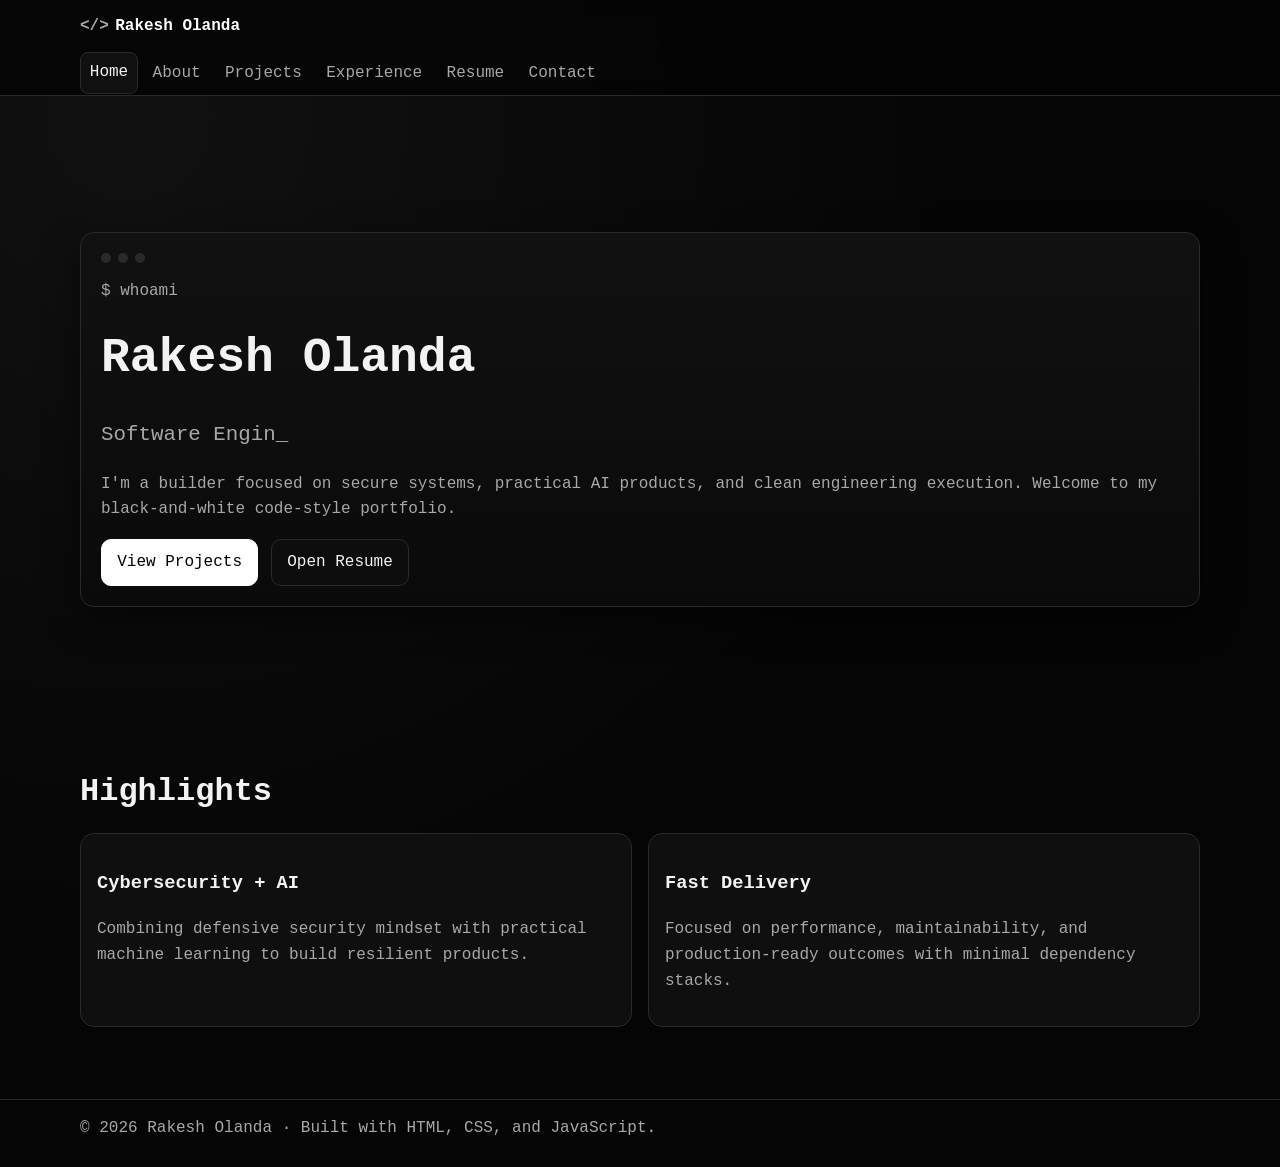
==== index.html @ 15c43d20 "feat: build black-and-white multi-page portfolio site Co-authored-by: KeshKesh10 <188251814+KeshKesh" ====
<!DOCTYPE html>
<html lang="en">
<head>
  <meta charset="UTF-8" />
  <meta name="viewport" content="width=device-width, initial-scale=1.0" />
  <title>Rakesh Olanda | Portfolio</title>
  <meta name="description" content="Portfolio of Rakesh Olanda, Software Engineer focused on Cybersecurity and AI." />
  <meta property="og:title" content="Rakesh Olanda | Portfolio" />
  <meta property="og:description" content="Software Engineer | Cybersecurity | AI" />
  <meta property="og:type" content="website" />
  <meta property="og:url" content="https://keshkesh10.github.io/portfolio/" />
  <meta property="og:image" content="https://keshkesh10.github.io/portfolio/assets/images/favicon.svg" />
  <link rel="icon" type="image/svg+xml" href="assets/images/favicon.svg" />
  <link rel="stylesheet" href="assets/css/styles.css" />
</head>
<body>
  <header id="site-header"></header>

  <main>
    <section class="hero container">
      <div class="terminal animate">
        <div class="dots"><span></span><span></span><span></span></div>
        <p class="muted">$ whoami</p>
        <h1>Rakesh Olanda</h1>
        <p class="hero-sub caret"><span data-typing>Software Engineer</span></p>
        <p>I'm a builder focused on secure systems, practical AI products, and clean engineering execution. Welcome to my black-and-white code-style portfolio.</p>
        <div class="btn-row">
          <a class="btn primary" href="pages/projects.html">View Projects</a>
          <a class="btn" href="pages/resume.html">Open Resume</a>
        </div>
      </div>
    </section>

    <section class="container animate">
      <h2 class="section-title">Highlights</h2>
      <div class="grid two">
        <article class="card">
          <h3>Cybersecurity + AI</h3>
          <p class="muted">Combining defensive security mindset with practical machine learning to build resilient products.</p>
        </article>
        <article class="card">
          <h3>Fast Delivery</h3>
          <p class="muted">Focused on performance, maintainability, and production-ready outcomes with minimal dependency stacks.</p>
        </article>
      </div>
    </section>
  </main>

  <footer id="site-footer"></footer>
  <script src="assets/js/app.js" defer></script>
</body>
</html>
---- assets/css/styles.css ----
:root {
  --bg: #050505;
  --panel: #0f0f0f;
  --text: #f3f3f3;
  --muted: #a8a8a8;
  --line: #2a2a2a;
  --accent: #ffffff;
  --radius: 14px;
  --max: 1120px;
}

* { box-sizing: border-box; }
html { scroll-behavior: smooth; }
body {
  margin: 0;
  font-family: "SFMono-Regular", Menlo, Monaco, Consolas, "Liberation Mono", "Courier New", monospace;
  background: radial-gradient(circle at 10% 10%, #111 0, #050505 55%);
  color: var(--text);
  line-height: 1.6;
}

a { color: var(--accent); text-decoration: none; }
a:hover { text-decoration: underline; }

.container {
  width: min(var(--max), 92%);
  margin: 0 auto;
}

.site-header {
  position: sticky;
  top: 0;
  z-index: 100;
  backdrop-filter: blur(8px);
  background: rgba(5, 5, 5, 0.9);
  border-bottom: 1px solid var(--line);
}

.nav-wrap {
  display: flex;
  align-items: center;
  justify-content: space-between;
  padding: .85rem 0;
}

.brand {
  display: inline-flex;
  gap: .4rem;
  align-items: center;
  font-weight: 700;
}
.brand::before {
  content: "</>";
  color: var(--muted);
}

.nav-toggle {
  border: 1px solid var(--line);
  background: transparent;
  color: var(--text);
  border-radius: 10px;
  padding: .45rem .6rem;
}

.nav-links {
  list-style: none;
  margin: 0;
  padding: 0;
  display: none;
  flex-direction: column;
  width: 100%;
  margin-top: .8rem;
  gap: .3rem;
}
.nav-links.open { display: flex; }
.nav-link {
  display: inline-block;
  border: 1px solid transparent;
  border-radius: 8px;
  padding: .45rem .55rem;
  color: var(--muted);
  transition: transform .2s ease, border-color .2s ease, color .2s ease, background .2s ease;
}
.nav-link:hover,
.nav-link.active {
  color: var(--text);
  border-color: var(--line);
  background: #101010;
  text-decoration: none;
  transform: translateY(-1px);
}

.hero {
  min-height: 70vh;
  display: grid;
  align-items: center;
  padding: 3.5rem 0 2.4rem;
}
.terminal {
  background: linear-gradient(180deg, #111, #0a0a0a);
  border: 1px solid var(--line);
  border-radius: var(--radius);
  padding: 1.25rem;
  box-shadow: 0 12px 35px rgba(0,0,0,.5);
}
.dots { display: flex; gap: .45rem; margin-bottom: 1rem; }
.dots span {
  width: .62rem; height: .62rem; border-radius: 50%;
  background: #2a2a2a;
}
.hero h1 { font-size: clamp(1.8rem, 7vw, 3rem); margin: .2rem 0; }
.hero p { color: var(--muted); }
.hero-sub {
  font-size: clamp(1rem, 3.5vw, 1.3rem);
  min-height: 1.8rem;
}
.caret::after {
  content: "_";
  animation: blink .9s steps(1) infinite;
}
@keyframes blink { 50% { opacity: 0; } }

.btn-row { display: flex; gap: .8rem; flex-wrap: wrap; margin-top: 1rem; }
.btn {
  border: 1px solid var(--line);
  border-radius: 10px;
  padding: .62rem .95rem;
  color: var(--text);
  background: #0d0d0d;
  transition: transform .2s ease, border-color .2s ease;
}
.btn:hover { border-color: #5d5d5d; transform: translateY(-1px); text-decoration: none; }
.btn.primary { background: #fff; color: #000; border-color: #fff; }

main section { padding: 2.5rem 0; }
.section-title {
  font-size: clamp(1.4rem, 3.8vw, 2rem);
  margin: 0 0 1rem;
}
.muted { color: var(--muted); }

.grid {
  display: grid;
  gap: 1rem;
}
.grid.two { grid-template-columns: 1fr; }
.grid.cards { grid-template-columns: 1fr; }

.card {
  background: var(--panel);
  border: 1px solid var(--line);
  border-radius: var(--radius);
  padding: 1rem;
}
.card img {
  width: 100%;
  aspect-ratio: 16/9;
  object-fit: cover;
  border-radius: 10px;
  border: 1px solid var(--line);
  background: #121212;
}
.tag-list { display: flex; gap: .45rem; flex-wrap: wrap; margin: .7rem 0; }
.tag {
  border: 1px solid var(--line);
  border-radius: 999px;
  padding: .1rem .55rem;
  color: var(--muted);
  font-size: .85rem;
}

.filters {
  display: flex;
  flex-wrap: wrap;
  gap: .5rem;
  margin-bottom: 1rem;
}
.filter-btn {
  border: 1px solid var(--line);
  background: transparent;
  color: var(--muted);
  border-radius: 8px;
  padding: .35rem .7rem;
}
.filter-btn.active,
.filter-btn:hover { color: var(--text); border-color: #5d5d5d; }

.timeline {
  border-left: 2px solid var(--line);
  margin-left: .35rem;
  padding-left: 1.1rem;
}
.timeline-item {
  position: relative;
  margin-bottom: 1.15rem;
}
.timeline-item::before {
  content: "";
  position: absolute;
  left: -1.46rem;
  top: .36rem;
  width: .7rem;
  height: .7rem;
  border-radius: 50%;
  background: #fff;
}

.embed-wrap {
  border: 1px solid var(--line);
  border-radius: var(--radius);
  overflow: hidden;
  min-height: 62vh;
}
.embed-wrap iframe {
  width: 100%;
  min-height: 62vh;
  border: none;
  background: #fff;
}

.contact-list { padding: 0; list-style: none; margin: 0; }
.contact-list li { margin-bottom: .4rem; }
.form {
  display: grid;
  gap: .75rem;
}
.input {
  width: 100%;
  border: 1px solid var(--line);
  background: #0b0b0b;
  color: var(--text);
  border-radius: 10px;
  padding: .65rem .75rem;
}
.input:focus { outline: 1px solid #808080; }

.site-footer {
  border-top: 1px solid var(--line);
  margin-top: 2rem;
}
.site-footer .container {
  color: var(--muted);
  padding: 1rem 0 1.6rem;
}

.animate {
  opacity: 0;
  transform: translateY(15px);
  transition: opacity .45s ease, transform .45s ease;
}
.animate.in { opacity: 1; transform: translateY(0); }

@media (min-width: 768px) {
  .nav-toggle { display: none; }
  .nav-links {
    display: flex;
    flex-direction: row;
    align-items: center;
    margin-top: 0;
    width: auto;
  }
  .grid.two { grid-template-columns: 1fr 1fr; }
  .grid.cards { grid-template-columns: repeat(2, minmax(0, 1fr)); }
}

@media (min-width: 1040px) {
  .grid.cards { grid-template-columns: repeat(3, minmax(0, 1fr)); }
}
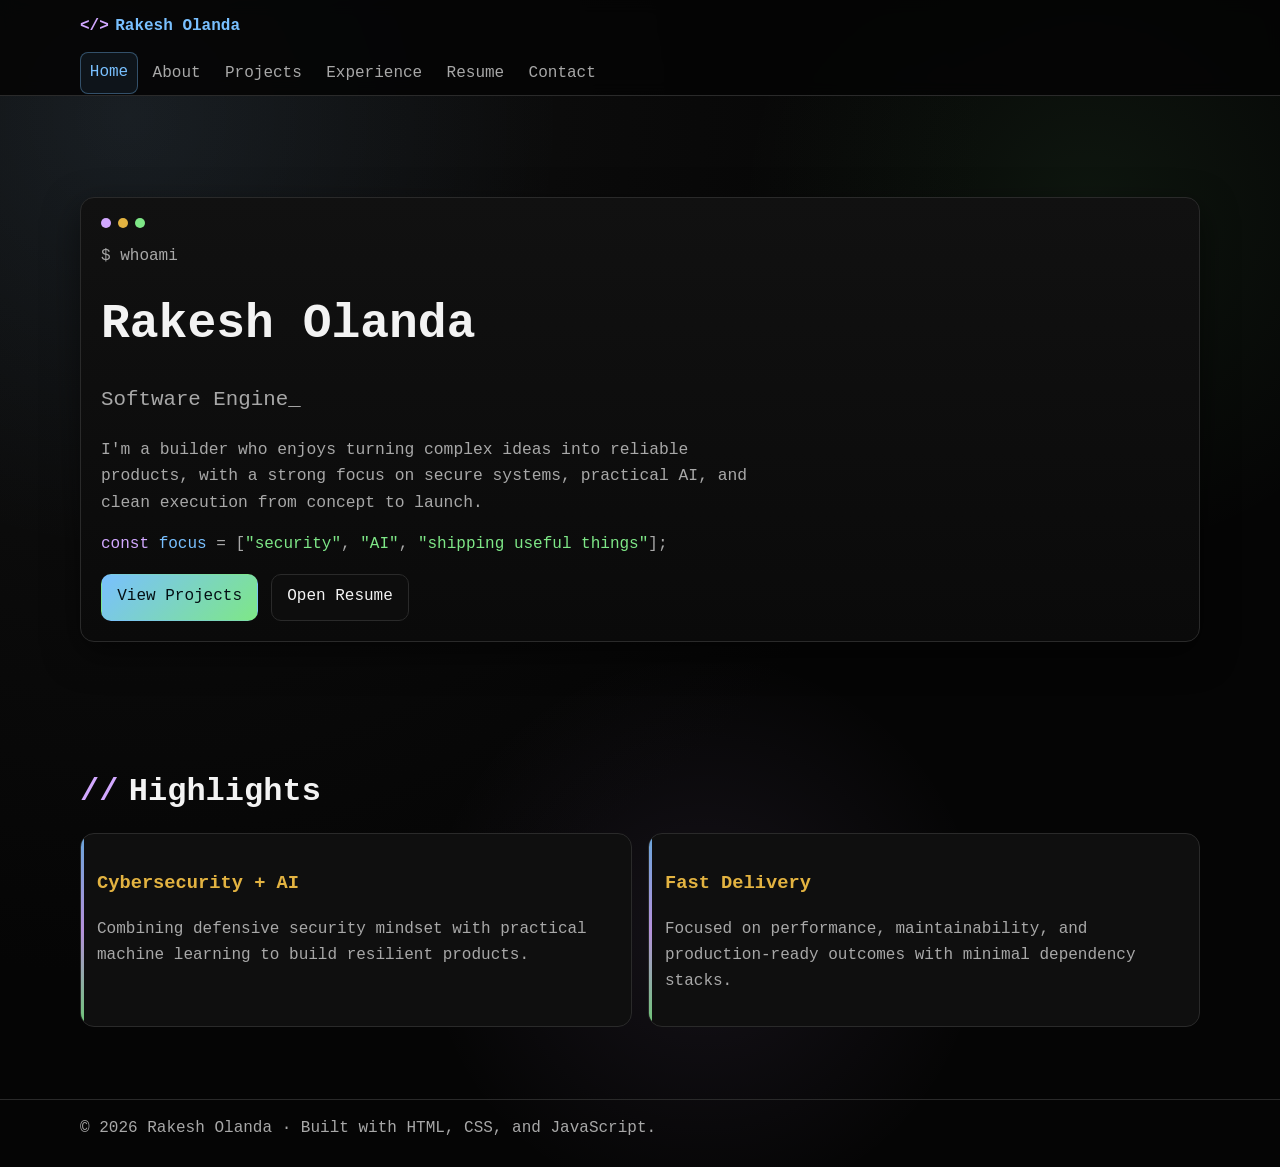
==== commit 98f11032: "Refresh portfolio content, styling, interactions, and contact form" ====
--- a/index.html
+++ b/index.html
@@ -23,7 +23,8 @@
         <p class="muted">$ whoami</p>
         <h1>Rakesh Olanda</h1>
         <p class="hero-sub caret"><span data-typing>Software Engineer</span></p>
-        <p>I'm a builder focused on secure systems, practical AI products, and clean engineering execution. Welcome to my black-and-white code-style portfolio.</p>
+        <p class="hero-intro">I'm a builder who enjoys turning complex ideas into reliable products, with a strong focus on secure systems, practical AI, and clean execution from concept to launch.</p>
+        <p class="syntax-line"><span class="syntax-keyword">const</span> <span class="syntax-type">focus</span> = [<span class="syntax-string">"security"</span>, <span class="syntax-string">"AI"</span>, <span class="syntax-string">"shipping useful things"</span>];</p>
         <div class="btn-row">
           <a class="btn primary" href="pages/projects.html">View Projects</a>
           <a class="btn" href="pages/resume.html">Open Resume</a>
--- a/assets/css/styles.css
+++ b/assets/css/styles.css
@@ -5,6 +5,11 @@
   --muted: #a8a8a8;
   --line: #2a2a2a;
   --accent: #ffffff;
+  --syntax-green: #7ee787;
+  --syntax-blue: #79c0ff;
+  --syntax-orange: #ffa657;
+  --syntax-pink: #d2a8ff;
+  --syntax-gold: #e3b341;
   --radius: 14px;
   --max: 1120px;
 }
@@ -14,13 +19,17 @@
 body {
   margin: 0;
   font-family: "SFMono-Regular", Menlo, Monaco, Consolas, "Liberation Mono", "Courier New", monospace;
-  background: radial-gradient(circle at 10% 10%, #111 0, #050505 55%);
+  background:
+    radial-gradient(circle at 10% 10%, rgba(121, 192, 255, 0.08) 0, transparent 28%),
+    radial-gradient(circle at 85% 18%, rgba(126, 231, 135, 0.08) 0, transparent 24%),
+    radial-gradient(circle at 55% 80%, rgba(210, 168, 255, 0.08) 0, transparent 24%),
+    radial-gradient(circle at 10% 10%, #111 0, #050505 55%);
   color: var(--text);
   line-height: 1.6;
 }
 
-a { color: var(--accent); text-decoration: none; }
-a:hover { text-decoration: underline; }
+a { color: var(--syntax-blue); text-decoration: none; transition: color .2s ease; }
+a:hover { color: var(--syntax-gold); text-decoration: underline; }
 
 .container {
   width: min(var(--max), 92%);
@@ -51,7 +60,7 @@
 }
 .brand::before {
   content: "</>";
-  color: var(--muted);
+  color: var(--syntax-pink);
 }
 
 .nav-toggle {
@@ -83,9 +92,9 @@
 }
 .nav-link:hover,
 .nav-link.active {
-  color: var(--text);
-  border-color: var(--line);
-  background: #101010;
+  color: var(--syntax-blue);
+  border-color: rgba(121, 192, 255, 0.35);
+  background: rgba(121, 192, 255, 0.08);
   text-decoration: none;
   transform: translateY(-1px);
 }
@@ -108,12 +117,49 @@
   width: .62rem; height: .62rem; border-radius: 50%;
   background: #2a2a2a;
 }
+.dots span:nth-child(1) { background: var(--syntax-pink); }
+.dots span:nth-child(2) { background: var(--syntax-gold); }
+.dots span:nth-child(3) { background: var(--syntax-green); }
 .hero h1 { font-size: clamp(1.8rem, 7vw, 3rem); margin: .2rem 0; }
 .hero p { color: var(--muted); }
+.hero-intro {
+  font-size: 1.02rem;
+  max-width: 42rem;
+}
 .hero-sub {
   font-size: clamp(1rem, 3.5vw, 1.3rem);
   min-height: 1.8rem;
 }
+
+.identity-bar {
+  display: flex;
+  flex-wrap: wrap;
+  gap: .65rem;
+  margin-top: 1rem;
+}
+
+.identity-chip {
+  display: inline-flex;
+  align-items: center;
+  border: 1px solid var(--line);
+  border-radius: 999px;
+  padding: .35rem .75rem;
+  color: var(--text);
+  background: #101010;
+  font-size: .92rem;
+}
+.identity-chip:nth-child(1) {
+  border-color: rgba(121, 192, 255, 0.35);
+  color: var(--syntax-blue);
+}
+.identity-chip:nth-child(2) {
+  border-color: rgba(210, 168, 255, 0.35);
+  color: var(--syntax-pink);
+}
+.identity-chip:nth-child(3) {
+  border-color: rgba(227, 179, 65, 0.35);
+  color: var(--syntax-gold);
+}
 .caret::after {
   content: "_";
   animation: blink .9s steps(1) infinite;
@@ -127,17 +173,95 @@
   padding: .62rem .95rem;
   color: var(--text);
   background: #0d0d0d;
-  transition: transform .2s ease, border-color .2s ease;
-}
-.btn:hover { border-color: #5d5d5d; transform: translateY(-1px); text-decoration: none; }
-.btn.primary { background: #fff; color: #000; border-color: #fff; }
+  transition: transform .2s ease, border-color .2s ease, box-shadow .2s ease, color .2s ease;
+}
+.btn:hover {
+  border-color: rgba(121, 192, 255, 0.5);
+  box-shadow: 0 0 0 1px rgba(121, 192, 255, 0.15);
+  transform: translateY(-1px);
+  text-decoration: none;
+}
+.btn.primary {
+  background: linear-gradient(135deg, var(--syntax-blue), var(--syntax-green));
+  color: #041014;
+  border-color: transparent;
+}
 
 main section { padding: 2.5rem 0; }
 .section-title {
   font-size: clamp(1.4rem, 3.8vw, 2rem);
   margin: 0 0 1rem;
+  color: var(--text);
+  display: flex;
+  align-items: center;
+  gap: .65rem;
+}
+.section-title::before {
+  content: "//";
+  color: var(--syntax-pink);
+}
+
+h1.section-title {
+  color: var(--syntax-blue);
+}
+
+h1.section-title::before {
+  color: var(--syntax-pink);
+  text-shadow: 0 0 12px rgba(210, 168, 255, 0.35);
+}
+
+h1.section-title.is-typing::after {
+  content: "_";
+  color: var(--syntax-green);
+  margin-left: .15rem;
+  animation: blink .9s steps(1) infinite;
 }
 .muted { color: var(--muted); }
+
+.syntax-line {
+  color: var(--text);
+}
+
+.syntax-keyword { color: var(--syntax-pink); }
+.syntax-type { color: var(--syntax-blue); }
+.syntax-string { color: var(--syntax-green); }
+.syntax-function { color: var(--syntax-gold); }
+.syntax-comment { color: var(--syntax-orange); }
+
+.project-links {
+  display: flex;
+  flex-wrap: wrap;
+  gap: .6rem;
+}
+
+.project-links a {
+  display: inline-flex;
+  align-items: center;
+  justify-content: center;
+  padding: .4rem .9rem;
+  border: 1px solid rgba(121, 192, 255, 0.45);
+  border-radius: 999px;
+  background: linear-gradient(180deg, rgba(121, 192, 255, 0.14), rgba(121, 192, 255, 0.04));
+  color: var(--syntax-blue);
+  text-decoration: none;
+  letter-spacing: .01em;
+  transition: transform .2s ease, border-color .2s ease, background .2s ease, color .2s ease;
+}
+
+.project-links a:nth-child(2) {
+  border-color: rgba(126, 231, 135, 0.45);
+  background: linear-gradient(180deg, rgba(126, 231, 135, 0.14), rgba(126, 231, 135, 0.04));
+  color: var(--syntax-green);
+}
+
+.project-links a:hover {
+  transform: translateY(-1px);
+  text-decoration: none;
+}
+
+.project-links a:active {
+  transform: translateY(0);
+}
 
 .grid {
   display: grid;
@@ -146,12 +270,37 @@
 .grid.two { grid-template-columns: 1fr; }
 .grid.cards { grid-template-columns: 1fr; }
 
+
+.about-story {
+  display: flow-root;
+}
+
+.about-hero-copy p:first-of-type {
+  font-size: 1.04rem;
+}
+
+.about-hero-copy {
+  min-width: 0;
+}
+
 .card {
   background: var(--panel);
   border: 1px solid var(--line);
   border-radius: var(--radius);
   padding: 1rem;
-}
+  position: relative;
+  overflow: hidden;
+}
+.card::before {
+  content: "";
+  position: absolute;
+  inset: 0 auto 0 0;
+  width: 3px;
+  background: linear-gradient(180deg, var(--syntax-blue), var(--syntax-pink), var(--syntax-green));
+  opacity: .85;
+}
+.card h2 { color: var(--syntax-blue); }
+.card h3 { color: var(--syntax-gold); }
 .card img {
   width: 100%;
   aspect-ratio: 16/9;
@@ -160,6 +309,55 @@
   border: 1px solid var(--line);
   background: #121212;
 }
+
+.profile-grid {
+  display: grid;
+  gap: 1rem;
+  grid-template-columns: 1fr;
+}
+
+.profile-photo {
+  width: 100%;
+  aspect-ratio: 4/5;
+  object-fit: cover;
+  border-radius: 14px;
+  border: 1px solid var(--line);
+  background: #111;
+}
+
+.photo-rotator {
+  min-height: 100%;
+}
+
+.photo-rotator-float {
+  margin: 0 0 1rem;
+}
+
+.photo-rotator .profile-photo {
+  aspect-ratio: auto;
+  object-fit: contain;
+  width: 100%;
+  max-height: 70vh;
+  background: #0b0b0b;
+}
+
+.rotating-photo {
+  display: none;
+}
+
+.rotating-photo.is-active {
+  display: block;
+}
+
+.photo-caption {
+  margin-top: .65rem;
+  color: var(--muted);
+  min-height: 3.2rem;
+}
+
+.hidden {
+  display: none !important;
+}
 .tag-list { display: flex; gap: .45rem; flex-wrap: wrap; margin: .7rem 0; }
 .tag {
   border: 1px solid var(--line);
@@ -168,6 +366,10 @@
   color: var(--muted);
   font-size: .85rem;
 }
+.tag:nth-child(4n+1) { color: var(--syntax-blue); border-color: rgba(121, 192, 255, 0.35); }
+.tag:nth-child(4n+2) { color: var(--syntax-green); border-color: rgba(126, 231, 135, 0.35); }
+.tag:nth-child(4n+3) { color: var(--syntax-gold); border-color: rgba(227, 179, 65, 0.35); }
+.tag:nth-child(4n+4) { color: var(--syntax-pink); border-color: rgba(210, 168, 255, 0.35); }
 
 .filters {
   display: flex;
@@ -183,7 +385,15 @@
   padding: .35rem .7rem;
 }
 .filter-btn.active,
-.filter-btn:hover { color: var(--text); border-color: #5d5d5d; }
+.filter-btn:hover {
+  color: var(--syntax-blue);
+  border-color: rgba(121, 192, 255, 0.35);
+}
+.filter-btn.active {
+  color: var(--syntax-green);
+  border-color: rgba(126, 231, 135, 0.35);
+  background: rgba(126, 231, 135, 0.08);
+}
 
 .timeline {
   border-left: 2px solid var(--line);
@@ -202,7 +412,7 @@
   width: .7rem;
   height: .7rem;
   border-radius: 50%;
-  background: #fff;
+  background: var(--syntax-gold);
 }
 
 .embed-wrap {
@@ -216,6 +426,88 @@
   min-height: 62vh;
   border: none;
   background: #fff;
+}
+
+.resume-actions {
+  display: flex;
+  flex-wrap: wrap;
+  gap: .75rem;
+  margin-bottom: 1rem;
+}
+
+.resume-sheet {
+  background: #f7f7f5;
+  color: #111;
+  border-radius: var(--radius);
+  padding: 1.5rem;
+  border: 1px solid #d7d7d2;
+}
+
+.resume-sheet h2,
+.resume-sheet h3,
+.resume-sheet p,
+.resume-sheet li {
+  color: #111;
+}
+
+.resume-header {
+  border-bottom: 2px solid var(--syntax-blue);
+  margin-bottom: 1rem;
+  padding-bottom: 1rem;
+}
+
+.resume-header h2 {
+  margin: 0 0 .4rem;
+}
+
+.resume-links {
+  display: flex;
+  flex-wrap: wrap;
+  gap: 1rem;
+  font-size: .95rem;
+}
+.resume-links a { color: #0b63ce; }
+
+.resume-block {
+  margin-bottom: 1.4rem;
+}
+
+.resume-block h3 {
+  margin: 0 0 .8rem;
+  font-size: 1rem;
+  letter-spacing: .04em;
+  text-transform: uppercase;
+  color: var(--syntax-pink);
+}
+
+.resume-item {
+  margin-bottom: 1rem;
+}
+
+.resume-item-head {
+  display: flex;
+  justify-content: space-between;
+  gap: 1rem;
+  flex-wrap: wrap;
+  margin-bottom: .35rem;
+}
+
+.resume-item-head strong {
+  display: block;
+}
+
+.resume-item-meta {
+  color: #444;
+  font-size: .95rem;
+}
+
+.resume-sheet ul {
+  margin: .4rem 0 0 1.1rem;
+  padding: 0;
+}
+
+.resume-sheet li {
+  margin-bottom: .35rem;
 }
 
 .contact-list { padding: 0; list-style: none; margin: 0; }
@@ -261,6 +553,34 @@
   }
   .grid.two { grid-template-columns: 1fr 1fr; }
   .grid.cards { grid-template-columns: repeat(2, minmax(0, 1fr)); }
+  .profile-grid { grid-template-columns: repeat(2, minmax(0, 1fr)); }
+  .photo-rotator-float {
+    float: right;
+    width: min(38%, 360px);
+    margin: .25rem 0 1rem 1.25rem;
+  }
+}
+
+@media print {
+  .site-header,
+  .site-footer,
+  .resume-actions,
+  .btn,
+  .identity-bar {
+    display: none !important;
+  }
+
+  body {
+    background: #fff;
+    color: #000;
+  }
+
+  .resume-sheet {
+    border: none;
+    border-radius: 0;
+    padding: 0;
+    background: #fff;
+  }
 }
 
 @media (min-width: 1040px) {
